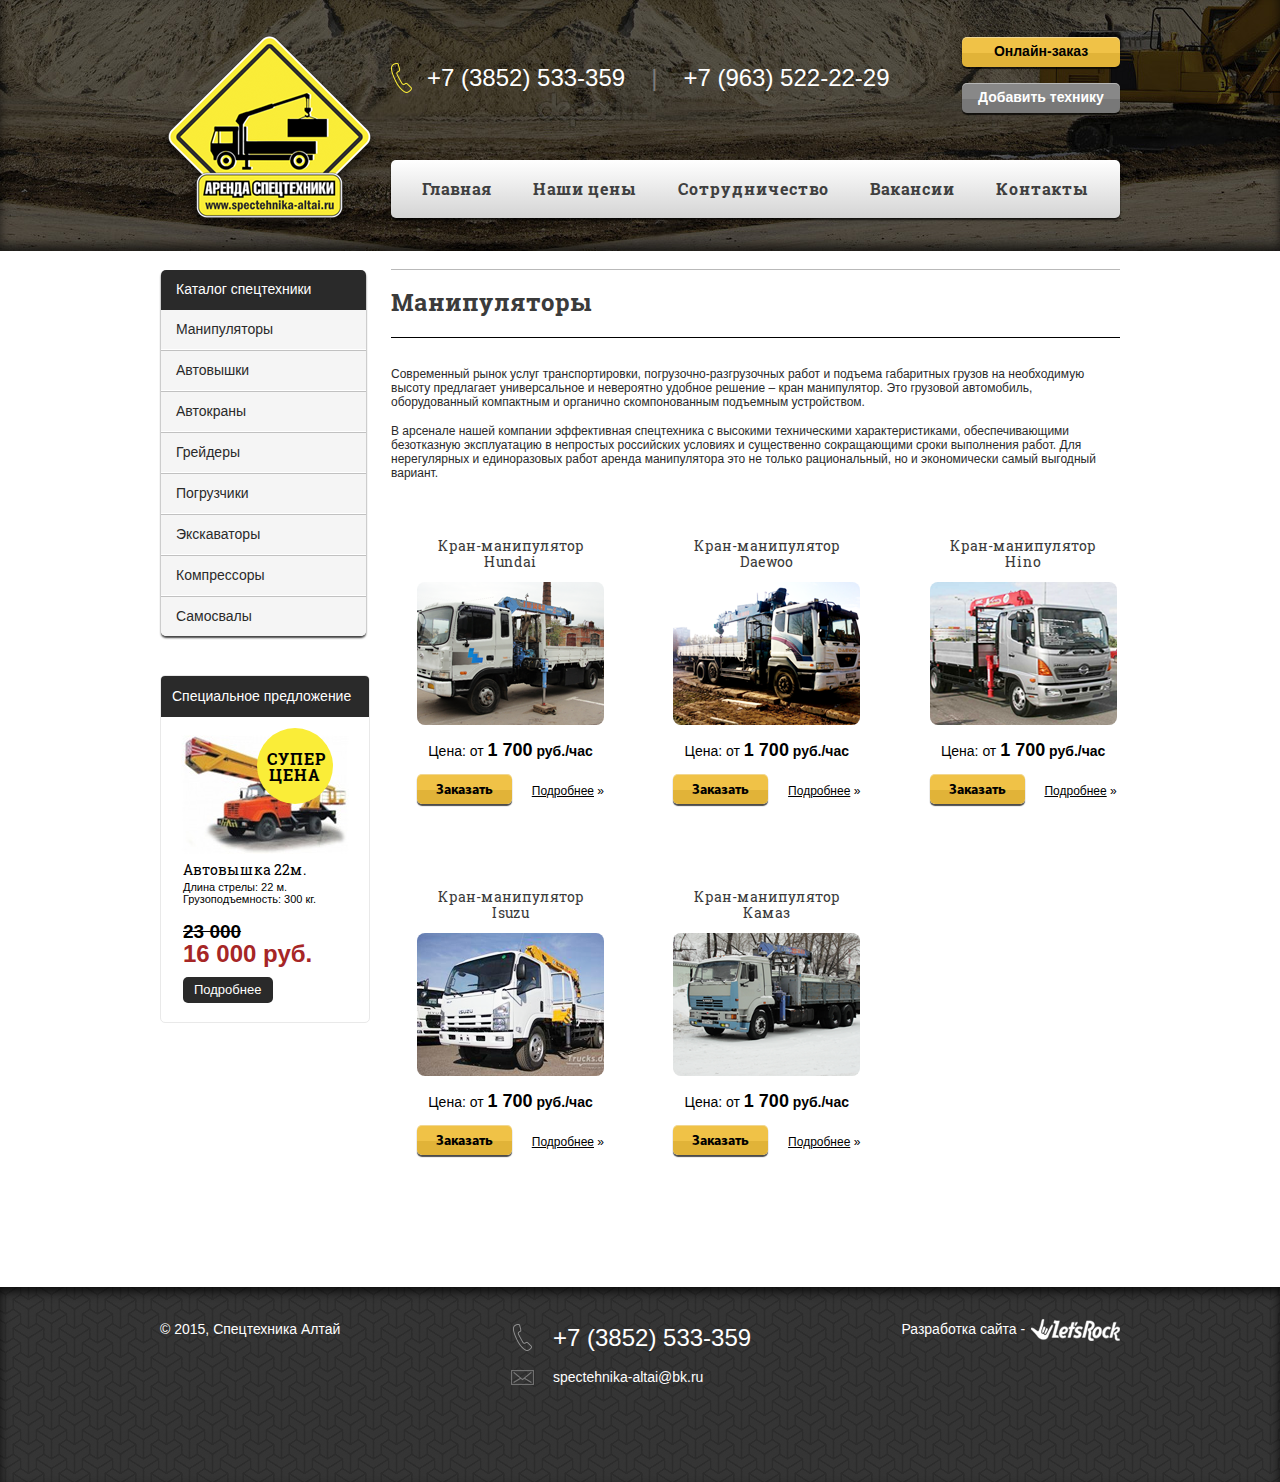
==== catalog.html @ f91bedd1 "original" ====
﻿<!DOCTYPE html>
<html>
<head>
	<title>Аренда спецтехники</title>
	<meta http-equiv="content-type" content="text/html; charset=utf-8">
	<meta name="viewport" content="width=1000, user-scalable=yes">
	<link href="./favicon.ico" rel="shortcut icon" type="image/x-icon">
	<link href="./css/style.css" rel="stylesheet" type="text/css" title="compact">
	<link href="./css/animate.css" rel="stylesheet" type="text/css" title="compact">
	<script type="text/javascript" src="./js/jquery.js"></script>
	<script type="text/javascript" src="./js/dynamic.js"></script>
</head>
<body>
	<div class="wrapper">
		<div class="header">
			<a href="#"><img src="./img/logo.png" width="219" height="198" class="logo" alt=""></a>
			<ul class="phone">
				<li>+7 (3852) 533-359</li>
				<li>+7 (963) 522-22-29</li>
			</ul>
			<div class="buttons">
				<button class="request">Онлайн-заказ</button>
				<button class="add">Добавить технику</button>
			</div>
			<ul class="menu">
				<li><a href="#"><span>Главная</span></a></li>
				<li><a href="#"><span>Наши цены</span></a></li>
				<li><a href="#"><span>Сотрудничество</span></a></li>
				<li><a href="#"><span>Вакансии</span></a></li>
				<li><a href="#"><span>Контакты</span></a></li>
			</ul>
		</div>
		<div class="content">
			<div class="side">
				<div class="nav">
					<h3>Каталог спецтехники</h3>
					<ul>
						<li><a href="#">Манипуляторы</a></li>
						<li><a href="#">Автовышки</a></li>
						<li><a href="#">Автокраны</a></li>
						<li><a href="#">Грейдеры</a></li>
						<li><a href="#">Погрузчики</a></li>
						<li><a href="#">Экскаваторы</a></li>
						<li><a href="#">Компрессоры</a></li>
						<li><a href="#">Самосвалы</a></li>
					</ul>
				</div>
				<div class="special">
					<h3>Специальное предложение</h3>
					<div>
						<h6><span>Супер цена</span></h6>
						<img src="./pic/special.jpg" width="169" height="119" alt="">
					</div>
					<h5>Автовышка 22м.</h5>
					<p>Длина стрелы: 22 м.</p>
					<p>Грузоподъемность: 300 кг.</p>
					<h4><span>23 000</span> <strong>16 000 руб.</strong></h4>
					<button>Подробнее</button>
				</div>
			</div>
			<div class="core">
				<h1>Манипуляторы</h1>
				<p>Современный рынок услуг транспортировки, погрузочно-разгрузочных работ и подъема габаритных грузов на необходимую высоту предлагает универсальное и невероятно удобное решение – кран манипулятор. Это грузовой автомобиль, оборудованный компактным и органично скомпонованным подъемным устройством.</p>
				<p>В арсенале нашей компании эффективная спецтехника с высокими техническими характеристиками, обеспечивающими безотказную эксплуатацию в непростых российских условиях и существенно сокращающими сроки выполнения работ. Для нерегулярных и единоразовых работ аренда манипулятора это не только рациональный, но и экономически самый выгодный вариант.</p>
				<div class="catalog">
					<ul>
						<li>
							<h3>Кран-манипулятор<br> Hundai</h3>
							<div>
								<img src="./pic/catalog1.png" width="187" height="143" alt="">
							</div>
							<h4>Цена: от <strong><span>1 700</span> руб./час</strong></h4>
							<button>Заказать</button>
							<h6><a href="#"><span>Подробнее</span></a></h6>
						</li>
						<li>
							<h3>Кран-манипулятор<br> Daewoo</h3>
							<div>
								<img src="./pic/catalog2.png" width="187" height="143" alt="">
							</div>
							<h4>Цена: от <strong><span>1 700</span> руб./час</strong></h4>
							<button>Заказать</button>
							<h6><a href="#"><span>Подробнее</span></a></h6>
						</li>
						<li>
							<h3>Кран-манипулятор<br> Hino</h3>
							<div>
								<img src="./pic/catalog3.png" width="187" height="143" alt="">
							</div>
							<h4>Цена: от <strong><span>1 700</span> руб./час</strong></h4>
							<button>Заказать</button>
							<h6><a href="#"><span>Подробнее</span></a></h6>
						</li>
						<li>
							<h3>Кран-манипулятор<br> Isuzu</h3>
							<div>
								<img src="./pic/catalog4.png" width="187" height="143" alt="">
							</div>
							<h4>Цена: от <strong><span>1 700</span> руб./час</strong></h4>
							<button>Заказать</button>
							<h6><a href="#"><span>Подробнее</span></a></h6>
						</li>
						<li>
							<h3>Кран-манипулятор<br> Камаз</h3>
							<div>
								<img src="./pic/catalog5.png" width="187" height="143" alt="">
							</div>
							<h4>Цена: от <strong><span>1 700</span> руб./час</strong></h4>
							<button>Заказать</button>
							<h6><a href="#"><span>Подробнее</span></a></h6>
						</li>
					</ul>
				</div>
			</div>
		</div>
		<div class="clear"></div>
	</div>
	<div class="footer">
		<h6>© 2015, Спецтехника Алтай</h6>
		<div>
			<h3>+7 (3852) 533-359</h3>
			<p>spectehnika-altai@bk.ru</p>
		</div>
		<h5>Разработка сайта - <img src="./img/letsrock_logo.png" width="89" height="22" alt=""></h5>
	</div>
	<div class="fade"></div>
	<div class="modal animated" data-modal="request">
		<h3>Добавить технику</h3>
		<p><span>Ваше имя*</span> <input type="text"></p>
		<p><span>Ваш E-mail:*</span> <input type="text"></p>
		<p><span>Телефон:*</span> <input type="text"></p>
		<p><span>Наименование техники:*</span> <input type="text"></p>
		<h5>
			<span><em>Добавить фото</em></span>
			<input type="file">
		</h5>
		<p><span>Описание:*</span> <textarea cols="100" rows="5"></textarea></p>
		<button>Отправить</button>
		<h6>* - Поля обязательные к заполнению.</h6>
	</div>
	<div class="modal animated" data-modal="add">
		<h3>Online заказ</h3>
		<p><span>Ваше имя*</span> <input type="text"></p>
		<p><span>Ваш E-mail:*</span> <input type="text"></p>
		<p><span>Телефон:*</span> <input type="text"></p>
		<p><span>Сообщение:*</span> <textarea cols="100" rows="5"></textarea></p>
		<button>Отправить</button>
		<h6>* - Поля обязательные к заполнению.</h6>
	</div>
</body>
</html>
---- css/style.css ----
﻿/* Fonts */

@font-face {
    font-family:'Roboto Slab';
    src:url('../fonts/robotoslab.eot');
    src:url('../fonts/robotoslab.eot?#iefix') format('embedded-opentype'),
        url('../fonts/robotoslab.woff') format('woff'),
        url('../fonts/robotoslab.ttf') format('truetype');
    font-weight:normal;
    font-style:normal;
}
@font-face {
    font-family:'Roboto Slab';
    src:url('../fonts/robotoslabb.eot');
    src:url('../fonts/robotoslabb.eot?#iefix') format('embedded-opentype'),
        url('../fonts/robotoslabb.woff') format('woff'),
        url('../fonts/robotoslabb.ttf') format('truetype');
    font-weight:bold;
    font-style:normal;
}
@font-face {
    font-family:'Myriad Pro';
    src:url('../fonts/myriadprob.eot');
    src:url('../fonts/myriadprob.eot?#iefix') format('embedded-opentype'),
        url('../fonts/myriadprob.woff') format('woff'),
        url('../fonts/myriadprob.ttf') format('truetype');
    font-weight:bold;
    font-style:normal;
}

/* Default */

html {
	height:100%;
}
body {
	width:100%;
	height:100%;
	color:#000000;
	font-size:12px;
	line-height:16px;
	font-family:'Arial', sans-serif;
	padding:0;
	margin:0;
	background:#ffffff;
}
p {
	text-indent:0;
	padding:0;
	margin:0 0 16px;
}
table {
	margin:0 0 16px;
	border-collapse:collapse;
}
table td {
	padding:0;
}
:focus {
	outline:none;
}
img {
	padding:0;
	margin:0;
	border:0;
}
a {
	color:#000000;
	text-decoration:underline;
}
a:hover {
	text-decoration:none;
}
form {
	margin:0;
}
ul {
	margin:0 0 10px 16px;
	padding:0;
}
ul li {
	padding:0;
	list-style:none;
}
ol {
	margin:0 0 10px 18px;
	padding:0;
}
* +html ol {
	padding:0 0 0 5px;
}
ol li {
	padding:0 0 0 16px;
}
input, select, textarea {
	color:#000000;
	font-size:12px;
	font-family:'Arial', sans-serif;
	padding:0;
	margin:0;
	background:none;
	border:0;
	-moz-box-shadow:border-box;
	-webkit-box-shadow:border-box;
	box-sizing:border-box;
}
textarea {
	overflow:auto;
}
button {
	font-family:'Arial', sans-serif;
	margin:0;
	border:0;
	-moz-box-shadow:border-box;
	-webkit-box-shadow:border-box;
	box-sizing:border-box;
}
button::-moz-focus-inner {
	padding:0;
	border:0;
}
::-webkit-input-placeholder {
	color:#000000;
}
:-moz-placeholder {
	color:#000000;
}
::-moz-placeholder {
	color:#000000;
}
:-ms-input-placeholder {
	color:#000000;
}
.wrapper {
	position:relative;
	min-width:1000px;
	min-height:100%;
	margin:0 auto;
}

/* Header */

.header {
	position:relative;
	height:251px;
	background:url('../img/header_bg.jpg') no-repeat left top;
	-webkit-background-size:cover;
	-moz-background-size:cover;
	-o-background-size:cover;
	background-size:cover;
}
.header:before {
	content:'';
	position:absolute;
	left:0;
	top:0;
	width:100%;
	height:100%;
	-webkit-box-shadow:inset 0 -6px 10px rgba(0,0,0,0.62);
	-moz-box-shadow:inset 0 -6px 10px rgba(0,0,0,0.62);
	box-shadow:inset 0 -6px 10px rgba(0,0,0,0.62);
}
.header .logo {
	position:absolute;
	left:50%;
	top:33px;
	margin-left:-480px;
}
.header .phone {
	position:absolute;
	left:50%;
	top:63px;
	padding:1px 0 1px 36px;
	margin:0 0 0 -249px;
	background:url('../img/phone_icon.png') no-repeat left top;
}
.header .phone li {
	float:left;
	color:#ffffff;
	font-size:24px;
	line-height:28px;
}
.header .phone li:before {
	content:'|';
	color:#7c7c7c;
	padding:0 26px;
}
.header .phone li:first-child:before {
	display:none;
}
.header .buttons {
	position:absolute;
	top:37px;
	width:158px;
	right:50%;
	margin:0 -480px 0 0;
}
.header .buttons button {
	width:100%;
	font-size:14px;
	line-height:18px;
	font-weight:bold;
	text-align:center;
	cursor:pointer;
	padding:5px 12px 7px;
	margin:0 0 16px;
	-webkit-border-radius:5px;
	-moz-border-radius:5px;
	border-radius:5px;
	-webkit-box-shadow:inset 0 1px 0 rgba(243,243,243,0.43), 0 2px 1px rgba(0,0,0,0.7);
	-moz-box-shadow:inset 0 1px 0 rgba(243,243,243,0.43), 0 2px 1px rgba(0,0,0,0.7);
	box-shadow:inset 0 1px 0 rgba(243,243,243,0.43), 0 2px 1px rgba(0,0,0,0.7);
}
.header .buttons button.request {
	color:#000000;
	background:#f0c247;
	background:-moz-linear-gradient(top,  #f0c247 0%, #f0c247 53%, #e1b338 53%, #e1b338 100%, #e1e1e1 100%, #e1e1e1 100%);
	background:-webkit-gradient(linear, left top, left bottom, color-stop(0%,#f0c247), color-stop(53%,#f0c247), color-stop(53%,#e1b338), color-stop(100%,#e1b338), color-stop(100%,#e1e1e1), color-stop(100%,#e1e1e1));
	background:-webkit-linear-gradient(top,  #f0c247 0%,#f0c247 53%,#e1b338 53%,#e1b338 100%,#e1e1e1 100%,#e1e1e1 100%);
	background:-o-linear-gradient(top,  #f0c247 0%,#f0c247 53%,#e1b338 53%,#e1b338 100%,#e1e1e1 100%,#e1e1e1 100%);
	background:-ms-linear-gradient(top,  #f0c247 0%,#f0c247 53%,#e1b338 53%,#e1b338 100%,#e1e1e1 100%,#e1e1e1 100%);
	background:linear-gradient(to bottom,  #f0c247 0%,#f0c247 53%,#e1b338 53%,#e1b338 100%,#e1e1e1 100%,#e1e1e1 100%);
	filter:progid:DXImageTransform.Microsoft.gradient( startColorstr='#f0c247', endColorstr='#e1e1e1',GradientType=0 );
}
.header .buttons button.request:hover {
	background:#e1b338;
	background:-moz-linear-gradient(top,  #e1b338 0%, #e1b338 47%, #f0c247 47%, #f0c247 47%, #f0c247 100%, #888888 100%, #787878 100%);
	background:-webkit-gradient(linear, left top, left bottom, color-stop(0%,#e1b338), color-stop(47%,#e1b338), color-stop(47%,#f0c247), color-stop(47%,#f0c247), color-stop(100%,#f0c247), color-stop(100%,#888888), color-stop(100%,#787878));
	background:-webkit-linear-gradient(top,  #e1b338 0%,#e1b338 47%,#f0c247 47%,#f0c247 47%,#f0c247 100%,#888888 100%,#787878 100%);
	background:-o-linear-gradient(top,  #e1b338 0%,#e1b338 47%,#f0c247 47%,#f0c247 47%,#f0c247 100%,#888888 100%,#787878 100%);
	background:-ms-linear-gradient(top,  #e1b338 0%,#e1b338 47%,#f0c247 47%,#f0c247 47%,#f0c247 100%,#888888 100%,#787878 100%);
	background:linear-gradient(to bottom,  #e1b338 0%,#e1b338 47%,#f0c247 47%,#f0c247 47%,#f0c247 100%,#888888 100%,#787878 100%);
	filter:progid:DXImageTransform.Microsoft.gradient( startColorstr='#e1b338', endColorstr='#787878',GradientType=0 );
}
.header .buttons button.add {
	color:#ffffff;
	background:#888888;
	background:-moz-linear-gradient(top,  #888888 0%, #888888 53%, #787878 53%, #787878 100%, #e1b338 100%, #e1e1e1 100%);
	background:-webkit-gradient(linear, left top, left bottom, color-stop(0%,#888888), color-stop(53%,#888888), color-stop(53%,#787878), color-stop(100%,#787878), color-stop(100%,#e1b338), color-stop(100%,#e1e1e1));
	background:-webkit-linear-gradient(top,  #888888 0%,#888888 53%,#787878 53%,#787878 100%,#e1b338 100%,#e1e1e1 100%);
	background:-o-linear-gradient(top,  #888888 0%,#888888 53%,#787878 53%,#787878 100%,#e1b338 100%,#e1e1e1 100%);
	background:-ms-linear-gradient(top,  #888888 0%,#888888 53%,#787878 53%,#787878 100%,#e1b338 100%,#e1e1e1 100%);
	background:linear-gradient(to bottom,  #888888 0%,#888888 53%,#787878 53%,#787878 100%,#e1b338 100%,#e1e1e1 100%);
	filter:progid:DXImageTransform.Microsoft.gradient( startColorstr='#888888', endColorstr='#e1e1e1',GradientType=0 );
}
.header .buttons button.add:hover {
	background: #787878;
	background:-moz-linear-gradient(top,  #787878 0%, #787878 47%, #888888 47%, #888888 100%, #787878 100%, #e1b338 100%);
	background:-webkit-gradient(linear, left top, left bottom, color-stop(0%,#787878), color-stop(47%,#787878), color-stop(47%,#888888), color-stop(100%,#888888), color-stop(100%,#787878), color-stop(100%,#e1b338));
	background:-webkit-linear-gradient(top,  #787878 0%,#787878 47%,#888888 47%,#888888 100%,#787878 100%,#e1b338 100%);
	background:-o-linear-gradient(top,  #787878 0%,#787878 47%,#888888 47%,#888888 100%,#787878 100%,#e1b338 100%);
	background:-ms-linear-gradient(top,  #787878 0%,#787878 47%,#888888 47%,#888888 100%,#787878 100%,#e1b338 100%);
	background:linear-gradient(to bottom,  #787878 0%,#787878 47%,#888888 47%,#888888 100%,#787878 100%,#e1b338 100%);
	filter:progid:DXImageTransform.Microsoft.gradient( startColorstr='#787878', endColorstr='#e1b338',GradientType=0 );
}
.header .menu {
	overflow:hidden;
	position:absolute;
	left:50%;
	top:160px;
	width:729px;
	text-align:center;
	margin:0 0 0 -249px;
	-webkit-box-shadow:0 2px 2px rgba(0,0,0,0.75);
	-moz-box-shadow:0 2px 2px rgba(0,0,0,0.75);
	box-shadow:0 2px 2px rgba(0,0,0,0.75);
	background:#ffffff;
	background:-moz-linear-gradient(top,  #ffffff 0%, #d4d4d4 100%);
	background:-webkit-gradient(linear, left top, left bottom, color-stop(0%,#ffffff), color-stop(100%,#d4d4d4));
	background:-webkit-linear-gradient(top,  #ffffff 0%,#d4d4d4 100%);
	background:-o-linear-gradient(top,  #ffffff 0%,#d4d4d4 100%);
	background:-ms-linear-gradient(top,  #ffffff 0%,#d4d4d4 100%);
	background:linear-gradient(to bottom,  #ffffff 0%,#d4d4d4 100%);
	filter:progid:DXImageTransform.Microsoft.gradient( startColorstr='#ffffff', endColorstr='#d4d4d4',GradientType=0 );
	-webkit-border-radius:5px;
	-moz-border-radius:5px;
	border-radius:5px;
}
.header .menu li {
	display:inline-block;
	vertical-align:top;
	margin:0 0 0 -3px;
}
.header .menu li:first-child {
	margin-left:0;
}
.header .menu li a {
	display:block;
	color:#3f3f3f;
	font-size:16px;
	line-height:20px;
	font-weight:bold;
	font-family:'Roboto Slab', serif;
	text-decoration:none;
	padding:19px 21px 19px 20px;
}
.header .menu li a:hover span {
	text-decoration:underline;
}
.header .menu li.active a {
	color:#ffffff;
	background:#8d8d8d;
	background:-moz-linear-gradient(top,  #8d8d8d 0%, #626262 100%);
	background:-webkit-gradient(linear, left top, left bottom, color-stop(0%,#8d8d8d), color-stop(100%,#626262));
	background:-webkit-linear-gradient(top,  #8d8d8d 0%,#626262 100%);
	background:-o-linear-gradient(top,  #8d8d8d 0%,#626262 100%);
	background:-ms-linear-gradient(top,  #8d8d8d 0%,#626262 100%);
	background:linear-gradient(to bottom,  #8d8d8d 0%,#626262 100%);
	filter:progid:DXImageTransform.Microsoft.gradient( startColorstr='#8d8d8d', endColorstr='#626262',GradientType=0 );
	-webkit-box-shadow:inset 0 0 10px rgba(0,0,0,0.35);
	-moz-box-shadow:inset 0 0 10px rgba(0,0,0,0.35);
	box-shadow:inset 0 0 10px rgba(0,0,0,0.35);
}
.header .menu li.active a:hover span {
	text-decoration:none;
}

/* Index */

.content {
	position:relative;
	clear:both;
	overflow:hidden;
	width:960px;
	padding:18px 20px 21px;
	margin:0 auto;
}
.side {
	float:left;
	width:210px;
	margin:1px 0 0;
}
.side .nav {
	overflow:hidden;
	position:relative;
	margin:0 4px 39px 1px;
	-webkit-border-radius:5px;
	-moz-border-radius:5px;
	border-radius:5px;
	-webkit-box-shadow:0 2px 2px rgba(0,0,0,0.75);
	-moz-box-shadow:0 2px 2px rgba(0,0,0,0.75);
	box-shadow:0 2px 2px rgba(0,0,0,0.75);
}
.side .nav h3 {
	color:#ffffff;
	font-size:14px;
	line-height:17px;
	font-weight:normal;
	padding:11px 15px 12px;
	margin:0;
	background:#2a2a2a;
}
.side .nav ul {
	margin:0;
}
.side .nav ul li a {
	display:block;
	color:#2a2a2a;
	font-size:14px;
	line-height:17px;
	text-decoration:none;
	padding:11px 15px;
	background:#f5f5f5;
	border-top:1px solid #c1c1c1;
	border-bottom:1px solid #ffffff;
	transition:all 0.05s ease-in-out;
	-webkit-transition:all 0.05s ease-in-out;
	-moz-transition:all 0.05s ease-in-out;
	-o-transition:all 0.05s ease-in-out;
}
.side .nav ul li a:hover {
	background:#d7d7d7;
	border-top:1px solid #c9c9c9;
}
.side .nav ul li:first-child a {
	border-top-width:0;
}
.side .nav ul li:last-child a {
	border-bottom-width:0;
}
.side .special {
	overflow:hidden;
	padding:0 0 19px;
	margin:0 0 30px;
	background:#ffffff;
	border:1px solid #e9e9e9;
	-webkit-border-radius:5px;
	-moz-border-radius:5px;
	border-radius:5px;
}
.side .special h3 {
	color:#ffffff;
	font-size:14px;
	line-height:17px;
	font-weight:normal;
	padding:12px 11px 12px;
	margin:0 0 12px;
	background:#2a2a2a;
}
.side .special > div {
	position:relative;
	height:130px;
	margin:0 15px 3px;
}
.side .special > div img {
	position:absolute;
	top:0;
	right:0;
	bottom:0;
	left:0;
	max-width:178px;
	max-height:130px;
	margin:auto;
}
.side .special > div h6 {
	position:absolute;
	right:21px;
	top:-1px;
	z-index:1;
	width:76px;
	height:76px;
	font-size:16px;
	line-height:16px;
	font-family:'Roboto Slab', serif;
	text-align:center;
	text-transform:uppercase;
	padding:0;
	margin:0;
	background:#faed38;
	-webkit-border-radius:50%;
	-moz-border-radius:50%;
	border-radius:50%;
}
.side .special > div h6 span {
	position:absolute;
	left:10px;
	top:50%;
	display:block;
	width:56px;
	margin-top:-15px;
}
.side .special h5 {
	font-size:14px;
	line-height:16px;
	font-weight:normal;
	font-family:'Roboto Slab', serif;
	padding:0;
	margin:0 22px 3px;
}
.side .special p {
	font-size:11px;
	line-height:12px;
	margin:0 22px;
}
.side .special h4 {
	font-size:19px;
	line-height:22px;
	padding:0;
	margin:16px 22px 0;
}
.side .special h4 span {
	display:block;
	text-decoration:line-through;
}
.side .special h4 strong {
	display:block;
	color:#a62626;
	font-size:24px;
	line-height:24px;
	margin:-1px 0 0;
}
.side .special button {
	color:#ffffff;
	font-size:13px;
	line-height:16px;
	cursor:pointer;
	padding:5px 12px 5px 11px;
	margin:11px 22px 0;
	background:#2a2a2a;
	-webkit-border-radius:5px;
	-moz-border-radius:5px;
	border-radius:5px;
	transition:all 0.05s ease-in-out;
	-webkit-transition:all 0.05s ease-in-out;
	-moz-transition:all 0.05s ease-in-out;
	-o-transition:all 0.05s ease-in-out;
}
.side .special button:hover {
	color:#2a2a2a;
	background:#e1b338;
}
.core {
	float:right;
	width:729px;
	margin:0 0 30px;
}
.core h1 {
	color:#3b3b3b;
	font-size:24px;
	line-height:27px;
	font-family:'Roboto Slab', serif;
	padding:19px 0 21px;
	margin:0 0 29px;
	border-top:1px solid #b9b9b9;
	border-bottom:1px solid #000000;
}
.core p {
	color:#2a2a2a;
	font-size:12px;
	line-height:14px;
	margin:0 0 15px;
}
.breadcrumbs {
	position:relative;
	z-index:1;
	text-align:right;
	padding:0 0 13px;
	margin:-5px 0 -1px;
	border-bottom:1px solid #d9d9d9;
}
.breadcrumbs li {
	display:inline-block;
	vertical-align:top;
	color:#e1b338;
	font-size:11px;
	padding:0 0 0 11px;
	margin:0 0 2px 12px;
	background:url('../img/back_icon.png') no-repeat left 4px;
}
.breadcrumbs li.current {
	background:url('../img/breadcrumbs_current.png') no-repeat left 4px;
}
.breadcrumbs li:first-child {
	margin-left:0;
}
.breadcrumbs li a {
	color:#3b3b3b;
}
.grid {
	width:764px;
	margin:0 0 0 -14px;
}
.grid li {
	position:relative;
	display:inline-block;
	width:216px;
	vertical-align:top;
	background:#ffffff;
	padding:29px 14px 11px;
	margin:-3px 8px 29px 0;
	border:1px solid transparent;
	-webkit-border-radius:5px;
	-moz-border-radius:5px;
	border-radius:5px;
	transition:all 0.05s ease-in-out;
	-webkit-transition:all 0.05s ease-in-out;
	-moz-transition:all 0.05s ease-in-out;
	-o-transition:all 0.05s ease-in-out;
}
.grid li:nth-child(3n) {
	margin-right:-3px;
}
.grid li:hover {
	border:1px solid #4b4b4b;
}
.grid li:after {
	display:none;
	content:'';
	position:absolute;
	left:50%;
	bottom:-14px;
	width:237px;
	height:14px;
	margin-left:-118px;
	background:url('../img/grid_li_shadow.png') no-repeat left top;
}
.grid li:hover:after {
	display:block;
}
.grid li h3 {
	overflow:hidden;
	height:32px;
	color:#3b3b3b;
	font-size:14px;
	line-height:16px;
	font-weight:normal;
	font-family:'Roboto Slab', serif;
	text-align:center;
	padding:0;
	margin:0 15px 1px;
}
.grid li h3 span {
	display:block;
	text-transform:uppercase;
}
.grid li h3 a {
	text-decoration:none;
}
.grid li:hover h3 a {
	text-decoration:underline;
}
.grid li > div {
	position:relative;
	width:216px;
	height:154px;
	margin:0 0 15px;
}
.grid li > div img {
	position:absolute;
	top:0;
	right:0;
	bottom:0;
	left:0;
	max-width:216px;
	max-height:154px;
	margin:auto;
}
.grid li h4 {
	font-size:14px;
	line-height:18px;
	font-weight:normal;
	text-align:center;
	padding:0;
	margin:0 5px 14px;
}
.grid li h4 strong {
	font-size:18px;
}
.grid li button {
	color:#010101;
	font-size:14px;
	line-height:18px;
	font-weight:bold;
	font-family:'Myriad Pro', sans-serif;
	text-align:center;
	cursor:pointer;
	padding:8px 19px 4px;
	margin:0 0 14px 15px;
	background:#f0c247;
	background:-moz-linear-gradient(top,  #f0c247 0%, #f0c247 53%, #e1b338 53%, #e1b338 100%, #e1e1e1 100%, #e1e1e1 100%);
	background:-webkit-gradient(linear, left top, left bottom, color-stop(0%,#f0c247), color-stop(53%,#f0c247), color-stop(53%,#e1b338), color-stop(100%,#e1b338), color-stop(100%,#e1e1e1), color-stop(100%,#e1e1e1));
	background:-webkit-linear-gradient(top,  #f0c247 0%,#f0c247 53%,#e1b338 53%,#e1b338 100%,#e1e1e1 100%,#e1e1e1 100%);
	background:-o-linear-gradient(top,  #f0c247 0%,#f0c247 53%,#e1b338 53%,#e1b338 100%,#e1e1e1 100%,#e1e1e1 100%);
	background:-ms-linear-gradient(top,  #f0c247 0%,#f0c247 53%,#e1b338 53%,#e1b338 100%,#e1e1e1 100%,#e1e1e1 100%);
	background:linear-gradient(to bottom,  #f0c247 0%,#f0c247 53%,#e1b338 53%,#e1b338 100%,#e1e1e1 100%,#e1e1e1 100%);
	filter:progid:DXImageTransform.Microsoft.gradient( startColorstr='#f0c247', endColorstr='#e1e1e1',GradientType=0 );
	-webkit-border-radius:5px;
	-moz-border-radius:5px;
	border-radius:5px;
	-webkit-box-shadow:inset 0 1px 0 rgba(243,243,243,0.43), 0 2px 1px rgba(0,0,0,0.7);
	-moz-box-shadow:inset 0 1px 0 rgba(243,243,243,0.43), 0 2px 1px rgba(0,0,0,0.7);
	box-shadow:inset 0 1px 0 rgba(243,243,243,0.43), 0 2px 1px rgba(0,0,0,0.7);
}
.grid li button:hover {
	background:#e1b338;
	background:-moz-linear-gradient(top,  #e1b338 0%, #e1b338 47%, #f0c247 47%, #f0c247 47%, #f0c247 100%, #888888 100%, #787878 100%);
	background:-webkit-gradient(linear, left top, left bottom, color-stop(0%,#e1b338), color-stop(47%,#e1b338), color-stop(47%,#f0c247), color-stop(47%,#f0c247), color-stop(100%,#f0c247), color-stop(100%,#888888), color-stop(100%,#787878));
	background:-webkit-linear-gradient(top,  #e1b338 0%,#e1b338 47%,#f0c247 47%,#f0c247 47%,#f0c247 100%,#888888 100%,#787878 100%);
	background:-o-linear-gradient(top,  #e1b338 0%,#e1b338 47%,#f0c247 47%,#f0c247 47%,#f0c247 100%,#888888 100%,#787878 100%);
	background:-ms-linear-gradient(top,  #e1b338 0%,#e1b338 47%,#f0c247 47%,#f0c247 47%,#f0c247 100%,#888888 100%,#787878 100%);
	background:linear-gradient(to bottom,  #e1b338 0%,#e1b338 47%,#f0c247 47%,#f0c247 47%,#f0c247 100%,#888888 100%,#787878 100%);
	filter:progid:DXImageTransform.Microsoft.gradient( startColorstr='#e1b338', endColorstr='#787878',GradientType=0 );
}
.grid li h6 {
	position:absolute;
	right:29px;
	bottom:30px;
	color:#3b3b3b;
	font-size:12px;
	line-height:15px;
	font-weight:normal;
	padding:0;
	margin:0;
}
.grid li h6 a {
	text-decoration:none;
}
.grid li h6 a:after {
	content:' »';
}
.grid li h6 a span {
	text-decoration:underline;
}
.grid li h6 a:hover span {
	text-decoration:none;
}
.lease {
	position:relative;
	width:960px;
	padding:0 20px 33px;
	margin:-10px auto 30px;
}
.lease h2 {
	position:relative;
	color:#3b3b3b;
	font-size:16px;
	line-height:20px;
	font-family:'Roboto Slab', serif;
	padding:0 0 0 63px;
	margin:0 0 41px;
}
.lease h2:before {
	content:url('../img/clock_icon.png');
	position:absolute;
	left:0;
	top:50%;
	margin-top:-31px;
}
.lease > div {
	color:#2f2f2f;
	padding:25px 32px 12px 36px;
	margin:0 0 20px;
	border:2px dashed #dcdcdc;
	-webkit-border-radius:10px;
	-moz-border-radius:10px;
	border-radius:10px;
}
.lease p {
	font-size:14px;
	line-height:17px;
	margin:0 0 16px;
}
.lease ul {
	margin:0 0 16px;
}
.lease ul li {
	position:relative;
	padding:0 0 0 18px;
	font-size:14px;
	line-height:17px;
}
.lease ul li:before {
	content:'—';
	position:absolute;
	left:0;
	top:0;
}
.lease h5 {
	position:relative;
	font-size:18px;
	line-height:21px;
	font-weight:normal;
	font-family:'Roboto Slab', serif;
	padding:0 0 0 40px;
	margin:-3px 0 18px;
}
.lease h5:before {
	content:url('../img/phone_icon_big.png');
	position:absolute;
	left:0;
	top:-2px;
}
.lease h6 {
	font-size:14px;
	line-height:17px;
	padding:0;
	margin:0 0 16px;
}
.lease h6 a {
	color:#878787;
	text-decoration:none;
}
.lease h6 a:hover {
	text-decoration:underline;
}
.catalog {
	width:718px;
	margin:58px 0 -14px 10px;
}
.catalog li {
	position:relative;
	display:inline-block;
	width:187px;
	vertical-align:top;
	margin:0 66px 85px 0;
}
.catalog li:nth-child(3n) {
	margin-right:-3px;
}
.catalog li h3 {
	position:relative;
	color:#3b3b3b;
	font-size:14px;
	line-height:16px;
	font-weight:normal;
	font-family:'Roboto Slab', serif;
	text-align:center;
	padding:0;
	margin:0 0 12px;
}
.catalog li > div {
	overflow:hidden;
	position:relative;
	width:187px;
	height:143px;
	margin:0 0 16px;
	-webkit-border-radius:8px;
	-moz-border-radius:8px;
	border-radius:8px;
}
.catalog li > div img {
	position:absolute;
	left:0;
	top:0;
	min-width:187px;
	min-height:143px;
}
.catalog li h4 {
	font-size:14px;
	line-height:18px;
	font-weight:normal;
	text-align:center;
	padding:0;
	margin:0 0 14px;
}
.catalog li h4 span {
	font-size:18px;
}
.catalog li button {
	color:#010101;
	font-size:14px;
	line-height:18px;
	font-weight:bold;
	font-family:'Myriad Pro', sans-serif;
	text-align:center;
	cursor:pointer;
	padding:8px 19px 4px;
	margin:0;
	background:#f0c247;
	background:-moz-linear-gradient(top,  #f0c247 0%, #f0c247 53%, #e1b338 53%, #e1b338 100%, #e1e1e1 100%, #e1e1e1 100%);
	background:-webkit-gradient(linear, left top, left bottom, color-stop(0%,#f0c247), color-stop(53%,#f0c247), color-stop(53%,#e1b338), color-stop(100%,#e1b338), color-stop(100%,#e1e1e1), color-stop(100%,#e1e1e1));
	background:-webkit-linear-gradient(top,  #f0c247 0%,#f0c247 53%,#e1b338 53%,#e1b338 100%,#e1e1e1 100%,#e1e1e1 100%);
	background:-o-linear-gradient(top,  #f0c247 0%,#f0c247 53%,#e1b338 53%,#e1b338 100%,#e1e1e1 100%,#e1e1e1 100%);
	background:-ms-linear-gradient(top,  #f0c247 0%,#f0c247 53%,#e1b338 53%,#e1b338 100%,#e1e1e1 100%,#e1e1e1 100%);
	background:linear-gradient(to bottom,  #f0c247 0%,#f0c247 53%,#e1b338 53%,#e1b338 100%,#e1e1e1 100%,#e1e1e1 100%);
	filter:progid:DXImageTransform.Microsoft.gradient( startColorstr='#f0c247', endColorstr='#e1e1e1',GradientType=0 );
	-webkit-border-radius:5px;
	-moz-border-radius:5px;
	border-radius:5px;
	-webkit-box-shadow:inset 0 1px 0 rgba(243,243,243,0.43), 0 2px 1px rgba(0,0,0,0.7);
	-moz-box-shadow:inset 0 1px 0 rgba(243,243,243,0.43), 0 2px 1px rgba(0,0,0,0.7);
	box-shadow:inset 0 1px 0 rgba(243,243,243,0.43), 0 2px 1px rgba(0,0,0,0.7);
}
.catalog li button:hover {
	background:#e1b338;
	background:-moz-linear-gradient(top,  #e1b338 0%, #e1b338 47%, #f0c247 47%, #f0c247 47%, #f0c247 100%, #888888 100%, #787878 100%);
	background:-webkit-gradient(linear, left top, left bottom, color-stop(0%,#e1b338), color-stop(47%,#e1b338), color-stop(47%,#f0c247), color-stop(47%,#f0c247), color-stop(100%,#f0c247), color-stop(100%,#888888), color-stop(100%,#787878));
	background:-webkit-linear-gradient(top,  #e1b338 0%,#e1b338 47%,#f0c247 47%,#f0c247 47%,#f0c247 100%,#888888 100%,#787878 100%);
	background:-o-linear-gradient(top,  #e1b338 0%,#e1b338 47%,#f0c247 47%,#f0c247 47%,#f0c247 100%,#888888 100%,#787878 100%);
	background:-ms-linear-gradient(top,  #e1b338 0%,#e1b338 47%,#f0c247 47%,#f0c247 47%,#f0c247 100%,#888888 100%,#787878 100%);
	background:linear-gradient(to bottom,  #e1b338 0%,#e1b338 47%,#f0c247 47%,#f0c247 47%,#f0c247 100%,#888888 100%,#787878 100%);
	filter:progid:DXImageTransform.Microsoft.gradient( startColorstr='#e1b338', endColorstr='#787878',GradientType=0 );
}
.catalog li h6 {
	position:absolute;
	right:0;
	bottom:5px;
	color:#3b3b3b;
	font-size:12px;
	line-height:15px;
	font-weight:normal;
	padding:0;
	margin:0;
}
.catalog li h6 a {
	text-decoration:none;
}
.catalog li h6 a:after {
	content:' »';
}
.catalog li h6 a span {
	text-decoration:underline;
}
.catalog li h6 a:hover span {
	text-decoration:none;
}
.textblock {
	margin:-9px 0 0;
}
.textblock > div {
	margin:0 0 39px;
}
.textblock > div > div {
	padding:22px 0 0;
	margin:29px 0 0;
	border-top:3px dashed #dcdcdc;
}
.textblock > div > div:first-child {
	padding-top:0;
	margin-top:0;
	border-top-width:0;
}
.textblock > div h3 {
	color:#3b3b3b;
	font-size:16px;
	line-height:19px;
	font-family:'Roboto Slab', serif;
	padding:0;
	margin:0 0 21px;
}
.textblock > div p {
	font-size:12px;
	line-height:16px;
	margin:0 0 16px;
}
.textblock > div h6 {
	color:#3b3b3b;
	font-size:12px;
	line-height:16px;
	font-weight:normal;
	padding:0;
	margin:0 0 16px;
}
.textblock > div h6 a {
	color:#3b3b3b;
	text-decoration:none;
	padding:0 12px 0 0;
	background:url('../img/more_arrow.png') no-repeat right 2px;
}
.textblock > div h6 a span {
	text-decoration:underline;
}
.textblock > div h6 a:hover span {
	text-decoration:none;
}
.textblock table {
	width:100%;
	color:#3b3b3b;
	margin:0 0 27px;
}
.textblock table th {
	font-size:14px;
	line-height:14px;
	font-family:'Roboto Slab', serif;
	padding:7px 10px 8px;
	border-left:1px solid #b2b2b2;
}
.textblock table th:first-child {
	border-left-width:0;
}
.textblock table td {
	font-size:14px;
	line-height:14px;
	font-family:'Roboto Slab', serif;
	padding:10px 17px 9px 19px;
	border-top:1px solid #b2b2b2;
	border-left:1px solid #b2b2b2;
}
.textblock table td:first-child {
	padding-left:0;
	border-left-width:0;
}
.textblock table tr:last-child td {
	padding-bottom:20px;
}
.textblock h2 {
	color:#3b3b3b;
	font-size:16px;
	line-height:19px;
	font-family:'Roboto Slab', serif;
	padding:0;
	margin:0 0 24px;
}
.textblock ul {
	margin:0 0 16px;
}
.textblock ul li {
	position:relative;
	font-size:12px;
	line-height:16px;
	padding:0 0 0 16px;
}
.textblock ul li:before {
	content:'—';
	position:absolute;
	left:0;
	top:0;
}
.content h6.back {
	color:#3b3b3b;
	font-size:12px;
	line-height:16px;
	font-weight:normal;
	text-align:right;
	padding:0;
	margin:-3px 0 13px;
}
.content h6.back a {
	color:#3b3b3b;
	text-decoration:none;
	padding:0 0 0 12px;
	background:url('../img/back_icon.png') no-repeat left 2px;
}
.content h6.back a span {
	text-decoration:underline;
}
.content h6.back a:hover span {
	text-decoration:none;
}
.product {
	margin:0 0 30px;
}
.product h2 {
	color:#3b3b3b;
	font-size:18px;
	line-height:21px;
	font-family:'Roboto Slab', serif;
	padding:0;
	margin:50px 0 24px;
}
.product h1 {
	margin:0;
	border-top-width:0;
}
.product > div {
	margin:0 0 36px;
	border-top:1px solid #000000;
}
.product > div.description {
	padding:10px 0 22px;
	margin:0 0 35px;
	border-top-width:0;
	border-bottom:1px solid #000000;
}
.product > div > div {
	border-bottom:1px solid #000000;
}
.product > div > div h3 {
	position:relative;
	color:#3b3b3b;
	font-size:18px;
	line-height:21px;
	font-family:'Roboto Slab', serif;
	padding:13px 0 15px 28px;
	margin:0;
	border-bottom:1px solid #000000;
}
.product > div > div h3:before {
	content:'';
	position:absolute;
	left:0;
	top:17px;
	width:13px;
	height:13px;
	background:url('../img/product_h3.png') no-repeat left top;
}
.product > div > div > div {
	position:relative;
	clear:both;
	overflow:hidden;
}
.product > div > div > div:before {
	content:'';
	position:absolute;
	left:259px;
	top:0;
	width:1px;
	height:100%;
	background:#000000;
}
.product .picture {
	position:relative;
	float:left;
	width:240px;
	margin:26px 0;
}
.product .picture .big {
	position:relative;
	width:240px;
	height:180px;
}
.product .picture .big img {
	position:absolute;
	top:0;
	right:0;
	bottom:0;
	left:0;
	max-width:240px;
	max-height:180px;
	margin:auto;
}
.product .picture .preview {
	white-space:nowrap;
	padding:13px 0 0;
	margin:0 0 -6px;
}
.product .picture .preview li {
	overflow:hidden;
	position:relative;
	display:inline-block;
	width:57px;
	height:57px;
	vertical-align:top;
	margin:0 -3px 0 5px;
	-webkit-border-radius:5px;
	-moz-border-radius:5px;
	border-radius:5px;
}
.product .picture .preview li:first-child {
	margin-left:0;
}
.product .picture .preview li img {
	position:absolute;
	left:0;
	top:0;
	min-width:57px;
	min-height:57px;
}
.product .picture .preview li a {
	position:relative;
	z-index:1;
	display:block;
	width:55px;
	height:55px;
	border:1px solid transparent;
	-webkit-border-radius:5px;
	-moz-border-radius:5px;
	border-radius:5px;
}
.product .picture .preview li.active a {
	border:1px solid #000000;
}
.product .information {
	float:right;
	width:445px;
	padding:12px 0 27px 34px;
}
.product .information > div {
	height:30px;
	padding:0 0 15px;
	margin:0 0 21px;
	border-bottom:3px dashed #dcdcdc;
}
.product .information > div h5 {
	float:left;
	font-size:14px;
	line-height:18px;
	padding:7px 0 5px;
	margin:0;
}
.product .information > div h5 span {
	font-size:18px;
}
.product .information > div button {
	float:right;
	color:#010101;
	font-size:14px;
	line-height:18px;
	font-weight:bold;
	font-family:'Myriad Pro', sans-serif;
	text-align:center;
	cursor:pointer;
	padding:8px 19px 4px;
	margin:0;
	background:#f0c247;
	background:-moz-linear-gradient(top,  #f0c247 0%, #f0c247 53%, #e1b338 53%, #e1b338 100%, #e1e1e1 100%, #e1e1e1 100%);
	background:-webkit-gradient(linear, left top, left bottom, color-stop(0%,#f0c247), color-stop(53%,#f0c247), color-stop(53%,#e1b338), color-stop(100%,#e1b338), color-stop(100%,#e1e1e1), color-stop(100%,#e1e1e1));
	background:-webkit-linear-gradient(top,  #f0c247 0%,#f0c247 53%,#e1b338 53%,#e1b338 100%,#e1e1e1 100%,#e1e1e1 100%);
	background:-o-linear-gradient(top,  #f0c247 0%,#f0c247 53%,#e1b338 53%,#e1b338 100%,#e1e1e1 100%,#e1e1e1 100%);
	background:-ms-linear-gradient(top,  #f0c247 0%,#f0c247 53%,#e1b338 53%,#e1b338 100%,#e1e1e1 100%,#e1e1e1 100%);
	background:linear-gradient(to bottom,  #f0c247 0%,#f0c247 53%,#e1b338 53%,#e1b338 100%,#e1e1e1 100%,#e1e1e1 100%);
	filter:progid:DXImageTransform.Microsoft.gradient( startColorstr='#f0c247', endColorstr='#e1e1e1',GradientType=0 );
	-webkit-border-radius:5px;
	-moz-border-radius:5px;
	border-radius:5px;
	-webkit-box-shadow:inset 0 1px 0 rgba(243,243,243,0.43), 0 2px 1px rgba(0,0,0,0.7);
	-moz-box-shadow:inset 0 1px 0 rgba(243,243,243,0.43), 0 2px 1px rgba(0,0,0,0.7);
	box-shadow:inset 0 1px 0 rgba(243,243,243,0.43), 0 2px 1px rgba(0,0,0,0.7);
}
.product .information > div button:hover {
	background:#e1b338;
	background:-moz-linear-gradient(top,  #e1b338 0%, #e1b338 47%, #f0c247 47%, #f0c247 47%, #f0c247 100%, #888888 100%, #787878 100%);
	background:-webkit-gradient(linear, left top, left bottom, color-stop(0%,#e1b338), color-stop(47%,#e1b338), color-stop(47%,#f0c247), color-stop(47%,#f0c247), color-stop(100%,#f0c247), color-stop(100%,#888888), color-stop(100%,#787878));
	background:-webkit-linear-gradient(top,  #e1b338 0%,#e1b338 47%,#f0c247 47%,#f0c247 47%,#f0c247 100%,#888888 100%,#787878 100%);
	background:-o-linear-gradient(top,  #e1b338 0%,#e1b338 47%,#f0c247 47%,#f0c247 47%,#f0c247 100%,#888888 100%,#787878 100%);
	background:-ms-linear-gradient(top,  #e1b338 0%,#e1b338 47%,#f0c247 47%,#f0c247 47%,#f0c247 100%,#888888 100%,#787878 100%);
	background:linear-gradient(to bottom,  #e1b338 0%,#e1b338 47%,#f0c247 47%,#f0c247 47%,#f0c247 100%,#888888 100%,#787878 100%);
	filter:progid:DXImageTransform.Microsoft.gradient( startColorstr='#e1b338', endColorstr='#787878',GradientType=0 );
}
.product .information ul {
	margin:0;
}
.product .information ul li {
	position:relative;
	font-size:14px;
	line-height:18px;
	padding:0 0 0 20px;
	margin:0 0 18px;
}
.product .information ul li:before {
	content:'';
	position:absolute;
	left:0;
	top:8px;
	width:3px;
	height:3px;
	background:#262525;
}
.product h6 {
	color:#2a2a2a;
	font-size:12px;
	line-height:16px;
	padding:0;
	margin:0 0 12px;
}
.product h4 {
	position:relative;
	font-size:18px;
	line-height:21px;
	font-weight:normal;
	font-family:'Roboto Slab', serif;
	padding:0 0 0 47px;
	margin:0 0 18px;
}
.product h4:before {
	content:url('../img/phone_icon_big.png');
	position:absolute;
	left:0;
	top:0;
}

/* Footer */

.clear {
	clear:both;
	overflow:hidden;
	height:195px;
}
.footer {
	position:relative;
	min-width:1000px;
	color:#ffffff;
	height:195px;
	margin:-195px 0 0;
	background:url('../img/footer_bg.png') repeat;
}
.footer:before {
	content:'';
	position:absolute;
	left:0;
	top:0;
	width:100%;
	height:100%;
	-webkit-box-shadow:inset 0 5px 10px rgba(0,0,0,0.75);
	-moz-box-shadow:inset 0 5px 10px rgba(0,0,0,0.75);
	box-shadow:inset 0 5px 10px rgba(0,0,0,0.75);
}
.footer h6 {
	position:absolute;
	left:50%;
	top:34px;
	font-size:14px;
	line-height:17px;
	font-weight:normal;
	padding:0;
	margin:0 0 0 -480px;
}
.footer > div {
	position:absolute;
	left:50%;
	top:37px;
	margin-left:-129px;
}
.footer > div h3 {
	position:relative;
	font-size:24px;
	line-height:27px;
	font-weight:normal;
	padding:0 0 0 42px;
	margin:0 0 18px;
}
.footer > div h3:before {
	content:url('../img/photo_icon_footer.png');
	position:absolute;
	left:2px;
	top:0;
}
.footer > div p {
	position:relative;
	font-size:14px;
	line-height:17px;
	font-weight:normal;
	padding:0 0 0 42px;
	margin:0 0 18px;
}
.footer > div p:before {
	content:url('../img/mail_icon_footer.png');
	position:absolute;
	left:0;
	top:1px;
}
.footer h5 {
	position:absolute;
	right:50%;
	top:34px;
	font-size:14px;
	line-height:17px;
	font-weight:normal;
	padding:0;
	margin:0 -480px 0 0;
}
.footer h5 img {
	display:inline-block;
	vertical-align:top;
	margin:-2px 0 0 2px;
}

/* Modal */

.fade {
	display:none;
	position:fixed;
	left:0;
	top:0;
	z-index:1000;
	width:100%;
	height:100%;
	background:url('../img/fade_bg.png') repeat;
}
.modal {
	display:none;
	position:absolute;
	left:50%;
	top:0;
	z-index:1000;
	width:659px;
	text-align:center;
	padding:0 0 48px;
	margin:0 0 0 -329px;
	background:#ffffff;
	-webkit-border-radius:2px;
	-moz-border-radius:2px;
	border-radius:2px;
}
.modal .close {
	position:absolute;
	right:-41px;
	top:-39px;
	display:block;
	width:37px;
	height:36px;
	cursor:pointer;
	background:url('../img/modal_close.png') no-repeat left top;
}
.modal h3 {
	color:#ffffff;
	font-size:36px;
	line-height:40px;
	font-family:'Roboto Slab', serif;
	text-align:center;
	text-shadow:0 1px 10px #000000;
	white-space:nowrap;
	padding:37px 24px 35px;
	margin:0 0 23px;
	background:url('../img/modal_h3.png') no-repeat center top;
}
.modal h5 {
	font-size:18px;
	line-height:21px;
	font-weight:normal;
	font-family:'Roboto Slab', serif;
	padding:0;
	margin:33px 0 27px;
}
.modal h5 span {
	position:relative;
}
.modal h5 span:before {
	content:url('../img/upload_icon.png') no-repeat left top;
	position:absolute;
	left:-62px;
	top:-2px;
}
.modal h5 span em {
	color:#476bb5;
	font-style:normal;
	cursor:pointer;
	text-decoration:underline;
}
.modal h5 span em:hover {
	text-decoration:none;
}
.modal h5 input[type="file"] {
	display:none;
}
.modal p {
	width:358px;
	color:#0c0c0c;
	font-size:18px;
	line-height:21px;
	font-family:'Roboto Slab', serif;
	margin:0 auto 12px;
}
.modal p span {
	display:block;
	margin:0 0 8px;
}
.modal p input, .modal p textarea {
	width:100%;
	text-align:center;
	padding:10px;
	background:#f1f1f1;
	background:-moz-linear-gradient(top,  #f1f1f1 0%, #fefefe 100%);
	background:-webkit-gradient(linear, left top, left bottom, color-stop(0%,#f1f1f1), color-stop(100%,#fefefe));
	background:-webkit-linear-gradient(top,  #f1f1f1 0%,#fefefe 100%);
	background:-o-linear-gradient(top,  #f1f1f1 0%,#fefefe 100%);
	background:-ms-linear-gradient(top,  #f1f1f1 0%,#fefefe 100%);
	background:linear-gradient(to bottom,  #f1f1f1 0%,#fefefe 100%);
	filter:progid:DXImageTransform.Microsoft.gradient( startColorstr='#f1f1f1', endColorstr='#fefefe',GradientType=0 );
	border:1px solid #d1d2d3;
	border-top:1px solid #b5b6b7;
	border-bottom:1px solid #e0e1e2;
	-webkit-border-radius:2px;
	-moz-border-radius:2px;
	border-radius:2px;
	box-shadow:inset 0 1px 1px rgba(0,0,0,0.15);
}
.modal p textarea {
	min-height:116px;
	margin:0 0 -4px;
	resize:vertical;
}
.modal button {
	color:#010101;
	font-size:14px;
	line-height:18px;
	font-weight:bold;
	font-family:'Myriad Pro', sans-serif;
	text-align:center;
	cursor:pointer;
	padding:8px 19px 4px;
	margin:20px 0 12px;
	background:#f0c247;
	background:-moz-linear-gradient(top,  #f0c247 0%, #f0c247 53%, #e1b338 53%, #e1b338 100%, #e1e1e1 100%, #e1e1e1 100%);
	background:-webkit-gradient(linear, left top, left bottom, color-stop(0%,#f0c247), color-stop(53%,#f0c247), color-stop(53%,#e1b338), color-stop(100%,#e1b338), color-stop(100%,#e1e1e1), color-stop(100%,#e1e1e1));
	background:-webkit-linear-gradient(top,  #f0c247 0%,#f0c247 53%,#e1b338 53%,#e1b338 100%,#e1e1e1 100%,#e1e1e1 100%);
	background:-o-linear-gradient(top,  #f0c247 0%,#f0c247 53%,#e1b338 53%,#e1b338 100%,#e1e1e1 100%,#e1e1e1 100%);
	background:-ms-linear-gradient(top,  #f0c247 0%,#f0c247 53%,#e1b338 53%,#e1b338 100%,#e1e1e1 100%,#e1e1e1 100%);
	background:linear-gradient(to bottom,  #f0c247 0%,#f0c247 53%,#e1b338 53%,#e1b338 100%,#e1e1e1 100%,#e1e1e1 100%);
	filter:progid:DXImageTransform.Microsoft.gradient( startColorstr='#f0c247', endColorstr='#e1e1e1',GradientType=0 );
	-webkit-border-radius:5px;
	-moz-border-radius:5px;
	border-radius:5px;
	-webkit-box-shadow:inset 0 1px 0 rgba(243,243,243,0.43), 0 2px 1px rgba(0,0,0,0.7);
	-moz-box-shadow:inset 0 1px 0 rgba(243,243,243,0.43), 0 2px 1px rgba(0,0,0,0.7);
	box-shadow:inset 0 1px 0 rgba(243,243,243,0.43), 0 2px 1px rgba(0,0,0,0.7);
}
.modal button:hover {
	background:#e1b338;
	background:-moz-linear-gradient(top,  #e1b338 0%, #e1b338 47%, #f0c247 47%, #f0c247 47%, #f0c247 100%, #888888 100%, #787878 100%);
	background:-webkit-gradient(linear, left top, left bottom, color-stop(0%,#e1b338), color-stop(47%,#e1b338), color-stop(47%,#f0c247), color-stop(47%,#f0c247), color-stop(100%,#f0c247), color-stop(100%,#888888), color-stop(100%,#787878));
	background:-webkit-linear-gradient(top,  #e1b338 0%,#e1b338 47%,#f0c247 47%,#f0c247 47%,#f0c247 100%,#888888 100%,#787878 100%);
	background:-o-linear-gradient(top,  #e1b338 0%,#e1b338 47%,#f0c247 47%,#f0c247 47%,#f0c247 100%,#888888 100%,#787878 100%);
	background:-ms-linear-gradient(top,  #e1b338 0%,#e1b338 47%,#f0c247 47%,#f0c247 47%,#f0c247 100%,#888888 100%,#787878 100%);
	background:linear-gradient(to bottom,  #e1b338 0%,#e1b338 47%,#f0c247 47%,#f0c247 47%,#f0c247 100%,#888888 100%,#787878 100%);
	filter:progid:DXImageTransform.Microsoft.gradient( startColorstr='#e1b338', endColorstr='#787878',GradientType=0 );
}
.modal h6 {
	position:absolute;
	left:34px;
	bottom:66px;
	color:#0c0c0c;
	font-size:12px;
	line-height:15px;
	font-weight:normal;
	padding:0;
	margin:0;
}
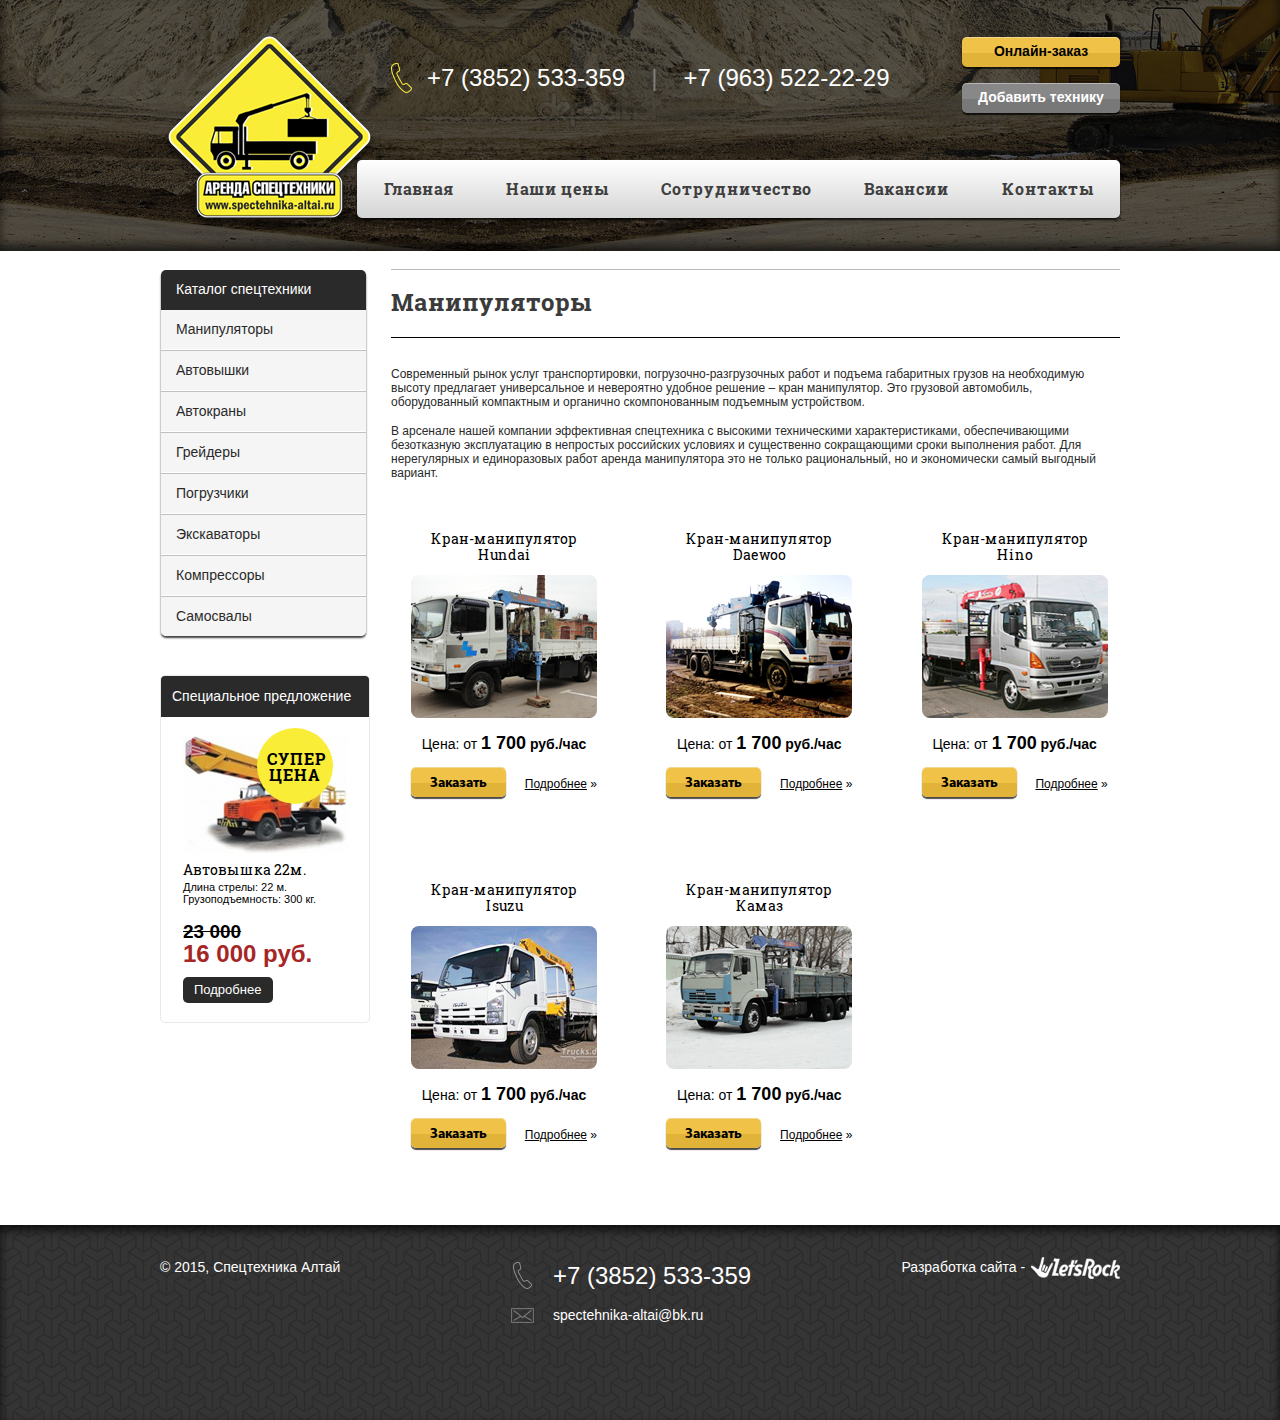
==== commit 4f23a80a: "update" ====
--- a/catalog.html
+++ b/catalog.html
@@ -47,15 +47,17 @@
 				</div>
 				<div class="special">
 					<h3>Специальное предложение</h3>
-					<div>
-						<h6><span>Супер цена</span></h6>
-						<img src="./pic/special.jpg" width="169" height="119" alt="">
-					</div>
-					<h5>Автовышка 22м.</h5>
-					<p>Длина стрелы: 22 м.</p>
-					<p>Грузоподъемность: 300 кг.</p>
-					<h4><span>23 000</span> <strong>16 000 руб.</strong></h4>
-					<button>Подробнее</button>
+					<a href="#">
+						<div>
+							<h6><span>Супер цена</span></h6>
+							<img src="./pic/special.jpg" width="169" height="119" alt="">
+						</div>
+						<h5>Автовышка 22м.</h5>
+						<p>Длина стрелы: 22 м.</p>
+						<p>Грузоподъемность: 300 кг.</p>
+						<h4><span>23 000</span> <strong>16 000 руб.</strong></h4>
+						<button>Подробнее</button>
+					</a>
 				</div>
 			</div>
 			<div class="core">
@@ -65,7 +67,7 @@
 				<div class="catalog">
 					<ul>
 						<li>
-							<h3>Кран-манипулятор<br> Hundai</h3>
+							<h3><a href="#">Кран-манипулятор<br> Hundai</a></h3>
 							<div>
 								<img src="./pic/catalog1.png" width="187" height="143" alt="">
 							</div>
@@ -74,7 +76,7 @@
 							<h6><a href="#"><span>Подробнее</span></a></h6>
 						</li>
 						<li>
-							<h3>Кран-манипулятор<br> Daewoo</h3>
+							<h3><a href="#">Кран-манипулятор<br> Daewoo</a></h3>
 							<div>
 								<img src="./pic/catalog2.png" width="187" height="143" alt="">
 							</div>
@@ -83,7 +85,7 @@
 							<h6><a href="#"><span>Подробнее</span></a></h6>
 						</li>
 						<li>
-							<h3>Кран-манипулятор<br> Hino</h3>
+							<h3><a href="#">Кран-манипулятор<br> Hino</a></h3>
 							<div>
 								<img src="./pic/catalog3.png" width="187" height="143" alt="">
 							</div>
@@ -92,7 +94,7 @@
 							<h6><a href="#"><span>Подробнее</span></a></h6>
 						</li>
 						<li>
-							<h3>Кран-манипулятор<br> Isuzu</h3>
+							<h3><a href="#">Кран-манипулятор<br> Isuzu</a></h3>
 							<div>
 								<img src="./pic/catalog4.png" width="187" height="143" alt="">
 							</div>
@@ -101,7 +103,7 @@
 							<h6><a href="#"><span>Подробнее</span></a></h6>
 						</li>
 						<li>
-							<h3>Кран-манипулятор<br> Камаз</h3>
+							<h3><a href="#">Кран-манипулятор<br> Камаз</a></h3>
 							<div>
 								<img src="./pic/catalog5.png" width="187" height="143" alt="">
 							</div>
--- a/css/style.css
+++ b/css/style.css
@@ -256,14 +256,34 @@
 .header .menu {
 	overflow:hidden;
 	position:absolute;
-	left:50%;
+	clear:both;
+	overflow:hidden;
+	right:50%;
 	top:160px;
-	width:729px;
 	text-align:center;
-	margin:0 0 0 -249px;
+	margin:0 -480px 0 0;
 	-webkit-box-shadow:0 2px 2px rgba(0,0,0,0.75);
 	-moz-box-shadow:0 2px 2px rgba(0,0,0,0.75);
 	box-shadow:0 2px 2px rgba(0,0,0,0.75);
+	-webkit-border-radius:5px;
+	-moz-border-radius:5px;
+	border-radius:5px;
+}
+.header .menu li {
+	float:left;
+}
+.header .menu li:first-child {
+	margin-left:0;
+}
+.header .menu li a {
+	display:block;
+	color:#3f3f3f;
+	font-size:16px;
+	line-height:20px;
+	font-weight:bold;
+	font-family:'Roboto Slab', serif;
+	text-decoration:none;
+	padding:19px 26px 19px;
 	background:#ffffff;
 	background:-moz-linear-gradient(top,  #ffffff 0%, #d4d4d4 100%);
 	background:-webkit-gradient(linear, left top, left bottom, color-stop(0%,#ffffff), color-stop(100%,#d4d4d4));
@@ -272,27 +292,12 @@
 	background:-ms-linear-gradient(top,  #ffffff 0%,#d4d4d4 100%);
 	background:linear-gradient(to bottom,  #ffffff 0%,#d4d4d4 100%);
 	filter:progid:DXImageTransform.Microsoft.gradient( startColorstr='#ffffff', endColorstr='#d4d4d4',GradientType=0 );
-	-webkit-border-radius:5px;
-	-moz-border-radius:5px;
-	border-radius:5px;
-}
-.header .menu li {
-	display:inline-block;
-	vertical-align:top;
-	margin:0 0 0 -3px;
-}
-.header .menu li:first-child {
-	margin-left:0;
-}
-.header .menu li a {
-	display:block;
-	color:#3f3f3f;
-	font-size:16px;
-	line-height:20px;
-	font-weight:bold;
-	font-family:'Roboto Slab', serif;
-	text-decoration:none;
-	padding:19px 21px 19px 20px;
+}
+.header .menu li:first-child a {
+	padding-left:27px;
+}
+.header .menu li:last-child a {
+	padding-left:27px;
 }
 .header .menu li a:hover span {
 	text-decoration:underline;
@@ -388,6 +393,12 @@
 	-moz-border-radius:5px;
 	border-radius:5px;
 }
+.side .special > a {
+	display:block;
+	text-decoration:none;
+	padding:12px 0 19px;
+	margin:-12px 0 -19px;
+}
 .side .special h3 {
 	color:#ffffff;
 	font-size:14px;
@@ -397,12 +408,12 @@
 	margin:0 0 12px;
 	background:#2a2a2a;
 }
-.side .special > div {
+.side .special div {
 	position:relative;
 	height:130px;
 	margin:0 15px 3px;
 }
-.side .special > div img {
+.side .special div img {
 	position:absolute;
 	top:0;
 	right:0;
@@ -412,7 +423,7 @@
 	max-height:130px;
 	margin:auto;
 }
-.side .special > div h6 {
+.side .special div h6 {
 	position:absolute;
 	right:21px;
 	top:-1px;
@@ -431,7 +442,7 @@
 	-moz-border-radius:50%;
 	border-radius:50%;
 }
-.side .special > div h6 span {
+.side .special div h6 span {
 	position:absolute;
 	left:10px;
 	top:50%;
@@ -485,7 +496,7 @@
 	-moz-transition:all 0.05s ease-in-out;
 	-o-transition:all 0.05s ease-in-out;
 }
-.side .special button:hover {
+.side .special a:hover button {
 	color:#2a2a2a;
 	background:#e1b338;
 }
@@ -621,7 +632,7 @@
 	font-weight:normal;
 	text-align:center;
 	padding:0;
-	margin:0 5px 14px;
+	margin:0 0 14px;
 }
 .grid li h4 strong {
 	font-size:18px;
@@ -764,19 +775,49 @@
 	text-decoration:underline;
 }
 .catalog {
-	width:718px;
-	margin:58px 0 -14px 10px;
+	width:756px;
+	margin:24px 0 -32px -10px;
+}
+.catalog ul {
+	margin:0;
 }
 .catalog li {
 	position:relative;
 	display:inline-block;
-	width:187px;
+	width:186px;
 	vertical-align:top;
-	margin:0 66px 85px 0;
+	background:#ffffff;
+	padding:29px 29px 25px;
+	margin:-3px 6px 32px 0;
+	border:1px solid transparent;
+	-webkit-border-radius:5px;
+	-moz-border-radius:5px;
+	border-radius:5px;
+	transition:all 0.05s ease-in-out;
+	-webkit-transition:all 0.05s ease-in-out;
+	-moz-transition:all 0.05s ease-in-out;
+	-o-transition:all 0.05s ease-in-out;
 }
 .catalog li:nth-child(3n) {
 	margin-right:-3px;
 }
+.catalog li:hover {
+	border:1px solid #4b4b4b;
+}
+.catalog li:after {
+	display:none;
+	content:'';
+	position:absolute;
+	left:50%;
+	bottom:-14px;
+	width:237px;
+	height:14px;
+	margin-left:-118px;
+	background:url('../img/grid_li_shadow.png') no-repeat left top;
+}
+.catalog li:hover:after {
+	display:block;
+}
 .catalog li h3 {
 	position:relative;
 	color:#3b3b3b;
@@ -787,11 +828,17 @@
 	text-align:center;
 	padding:0;
 	margin:0 0 12px;
+}
+.catalog li h3 a {
+	text-decoration:none;
+}
+.catalog li:hover h3 a {
+	text-decoration:underline;
 }
 .catalog li > div {
 	overflow:hidden;
 	position:relative;
-	width:187px;
+	width:186px;
 	height:143px;
 	margin:0 0 16px;
 	-webkit-border-radius:8px;
@@ -806,12 +853,13 @@
 	min-height:143px;
 }
 .catalog li h4 {
+	width:206px;
 	font-size:14px;
 	line-height:18px;
 	font-weight:normal;
 	text-align:center;
 	padding:0;
-	margin:0 0 14px;
+	margin:0 0 14px -10px;
 }
 .catalog li h4 span {
 	font-size:18px;
@@ -853,8 +901,8 @@
 }
 .catalog li h6 {
 	position:absolute;
-	right:0;
-	bottom:5px;
+	right:29px;
+	bottom:30px;
 	color:#3b3b3b;
 	font-size:12px;
 	line-height:15px;
